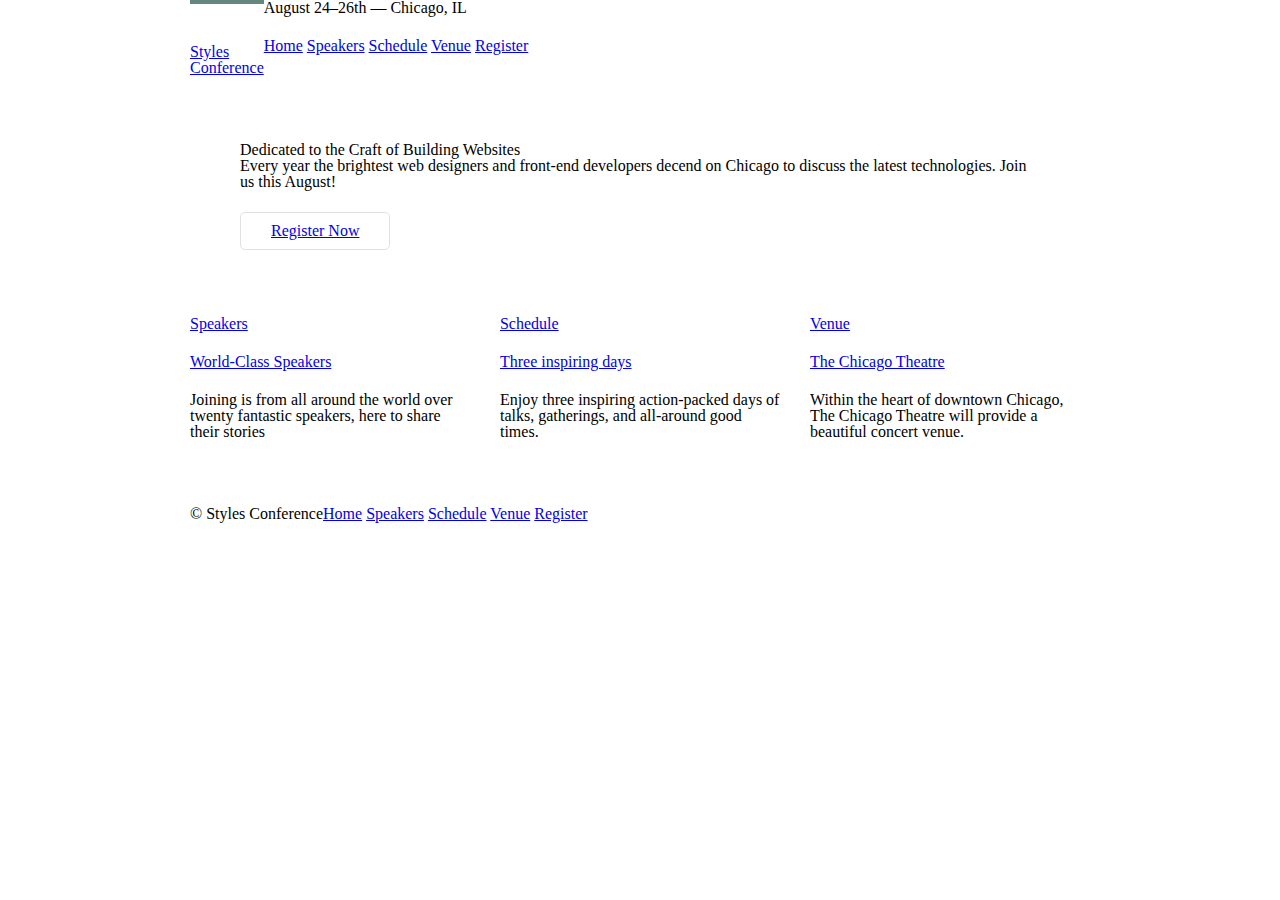
==== Class_02/styles-conference/index.html @ 97f3ac95 "1" ====
<!DOCTYPE html>
<html lang="en">

    <head>
        <meta charset="utf-8">
        <title>Styles Conference</title>
        <link rel="stylesheet" href="assets/stylesheets/main.css">
    </head>

        <body>

            <header class="container group">

                <h1 class="logo">
                    <a href="index.html">Styles <br>Conference</a>
                </h1>

                <h3>August 24&ndash;26th &mdash; Chicago, IL</h3>
                
                <nav>
                    <a href="index.html">Home</a>
                    <a href="speakers.html">Speakers</a>
                    <a href="schedule.html">Schedule</a>
                    <a href="venue.html">Venue</a>
                    <a href="register.html">Register</a>
                </nav>

            </header>

            <section class="hero container">
                <h2>Dedicated to the Craft of Building Websites</h2>
                <p>Every year the brightest web designers and front-end developers decend on Chicago to discuss the latest technologies. Join us this August!</p>
                <a class="btn btn-alt" href="register.html">Register Now</a>
            </section>

            <section class="grid">

                <!--Speakers-->

                <section class="col-1-3">
                    <a href="speakers.html">
                        <h5>Speakers</h5>
                        <h3>World-Class Speakers</h3>
                    </a>
                    <p>Joining is from all around the world over twenty fantastic speakers, here to share their stories</p>
                </section><!--
                
                Schedule
                
                --><section class="col-1-3">
                    <a href="schedule.html">
                        <h5>Schedule</h5>
                        <h3>Three inspiring days</h3>
                    </a>
                    <p>Enjoy three inspiring action-packed days of talks, gatherings, and all-around good times.</p>
                </section><!--
                
                Venue

                --><section class="col-1-3">
                    <a href="venue.html">
                        <h5>Venue</h5>
                        <h3>The Chicago Theatre</h3>
                    </a>
                    <p>Within the heart of downtown Chicago, The Chicago Theatre will provide a beautiful concert venue.</p>
                </section>

            </section>

            <footer class="primary-footer container group">

                <small>&copy; Styles Conference</small>

                <nav>
                    <a href="index.html">Home</a>
                    <a href="speakers.html">Speakers</a>
                    <a href="schedule.html">Schedule</a>
                    <a href="venue.html">Venue</a>
                    <a href="register.html">Register</a>
                </nav>
                
            </footer>
        </body>
</html>
---- Class_02/styles-conference/assets/stylesheets/main.css ----
/* http://meyerweb.com/eric/tools/css/reset/ 
   v2.0 | 20110126
   License: none (public domain)
*/

html, body, div, span, applet, object, iframe,
h1, h2, h3, h4, h5, h6, p, blockquote, pre,
a, abbr, acronym, address, big, cite, code,
del, dfn, em, img, ins, kbd, q, s, samp,
small, strike, strong, sub, sup, tt, var,
b, u, i, center,
dl, dt, dd, ol, ul, li,
fieldset, form, label, legend,
table, caption, tbody, tfoot, thead, tr, th, td,
article, aside, canvas, details, embed, 
figure, figcaption, footer, header, hgroup, 
menu, nav, output, ruby, section, summary,
time, mark, audio, video {
	margin: 0;
	padding: 0;
	border: 0;
	font-size: 100%;
	font: inherit;
	vertical-align: baseline;
}
/* HTML5 display-role reset for older browsers */
article, aside, details, figcaption, figure, 
footer, header, hgroup, menu, nav, section {
	display: block;
}
body {
	line-height: 1;
}
ol, ul {
	list-style: none;
}
blockquote, q {
	quotes: none;
}
blockquote:before, blockquote:after,
q:before, q:after {
	content: '';
	content: none;
}
table {
	border-collapse: collapse;
	border-spacing: 0;
}
/*
  ========================================
  Grid
  ========================================
*/

*,
*:before,
*:after {
  -webkit-box-sizing: border-box;
     -moz-box-sizing: border-box;
          box-sizing: border-box;
}
.container,
.grid {
  margin: 0 auto;
  width: 960px;
}
.container {
  padding-left: 30px;
  padding-right: 30px;
}

.col-1-3 {
	width: 33.33%;
}
.col-2-3 {
	width: 66.66%;
}

.col-1-3,
.col-2-3 {
  display: inline-block;
  vertical-align: top;
}
.grid,
.col-1-3,
.col-2-3 {
  padding-left: 15px;
  padding-right: 15px;
}
/*
  ========================================
  Clearfix
  ========================================
*/
.group:before,
.group:after {
  content: "";
  display: table;
}
.group:after {
  clear: both;
}
.group {
  clear: both;
  *zoom: 1;
}

/*
  ========================================
  Typography
  ========================================
*/

h1, h3, h4, h5, p {
  margin-bottom: 22px;
}

/*
  ========================================
  Buttons
  ========================================
*/

.btn {
  border-radius: 5px;
  display: inline-block;
  margin: 0;
}
.btn-alt {
  border: 1px solid #dfe2e5;
  padding: 10px 30px;
}

/*
  ========================================
  Home
  ========================================
*/

.hero {
  padding: 22px 80px 66px 80px;
}
/*
  ========================================
  Primary header
  ========================================
*/

.logo {
	border-top: 4px solid #648880;
	padding: 40px 0 22px 0;
	float: left;
}
/*
  ========================================
  Primary footer
  ========================================
*/

.primary-footer small {
	float: left;
  }
  .primary-footer {
	padding-bottom: 44px;
	padding-top: 44px;
  }
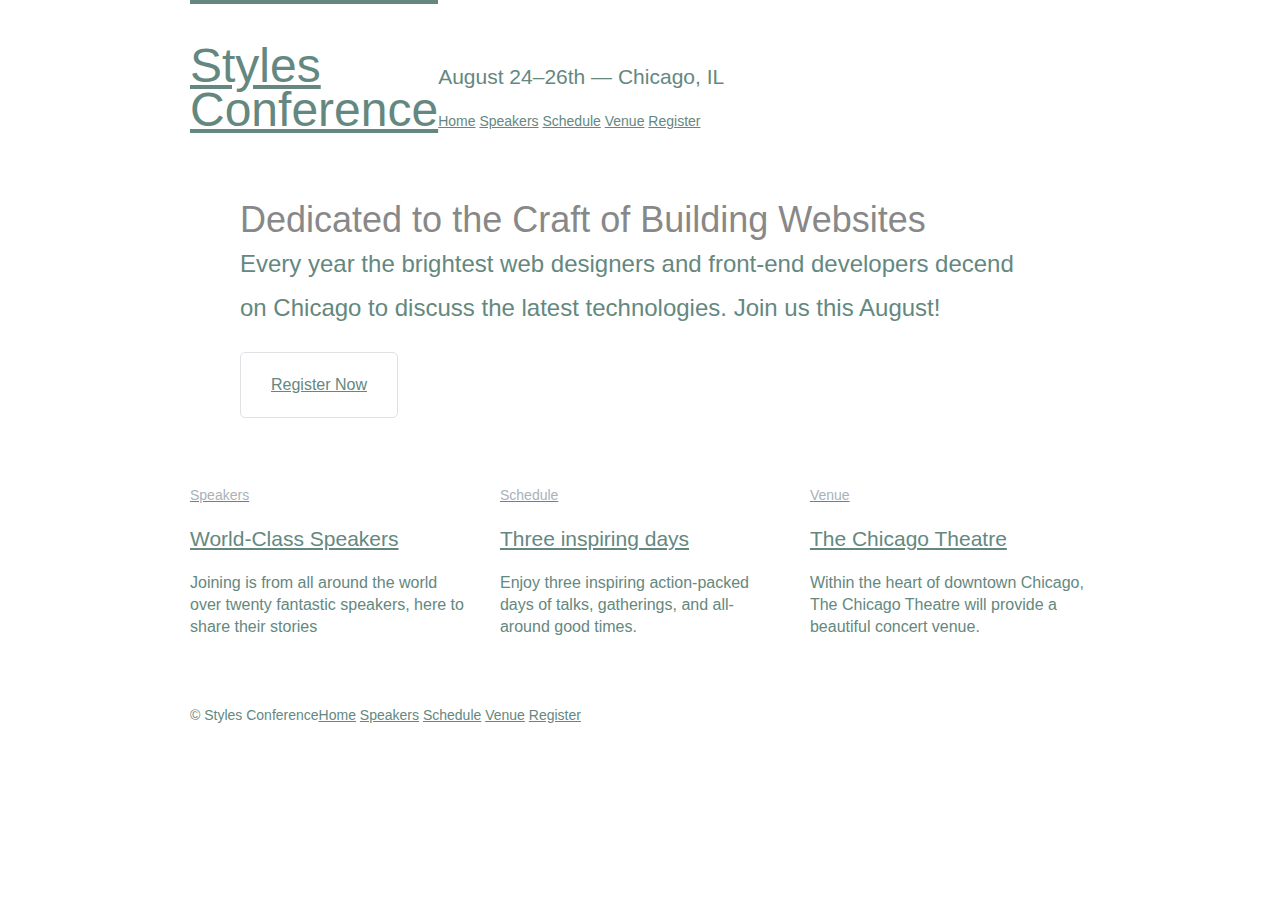
==== commit fe8ab92c: "1" ====
--- a/Class_02/styles-conference/index.html
+++ b/Class_02/styles-conference/index.html
@@ -15,9 +15,9 @@
                     <a href="index.html">Styles <br>Conference</a>
                 </h1>
 
-                <h3>August 24&ndash;26th &mdash; Chicago, IL</h3>
+                <h3 class="tagline">August 24&ndash;26th &mdash; Chicago, IL</h3>
                 
-                <nav>
+                <nav class="primary-nav">
                     <a href="index.html">Home</a>
                     <a href="speakers.html">Speakers</a>
                     <a href="schedule.html">Schedule</a>
@@ -37,7 +37,7 @@
 
                 <!--Speakers-->
 
-                <section class="col-1-3">
+                <section class="teaser col-1-3">
                     <a href="speakers.html">
                         <h5>Speakers</h5>
                         <h3>World-Class Speakers</h3>
@@ -47,7 +47,7 @@
                 
                 Schedule
                 
-                --><section class="col-1-3">
+                --><section class="teaser col-1-3">
                     <a href="schedule.html">
                         <h5>Schedule</h5>
                         <h3>Three inspiring days</h3>
@@ -57,7 +57,7 @@
                 
                 Venue
 
-                --><section class="col-1-3">
+                --><section class="teaser col-1-3">
                     <a href="venue.html">
                         <h5>Venue</h5>
                         <h3>The Chicago Theatre</h3>
--- a/Class_02/styles-conference/assets/stylesheets/main.css
+++ b/Class_02/styles-conference/assets/stylesheets/main.css
@@ -46,6 +46,17 @@
 	border-collapse: collapse;
 	border-spacing: 0;
 }
+
+/*
+  ========================================
+  Custom styles
+  ========================================
+*/
+body {
+	color: #888;
+	font: 300 16px/22px "Open Sans", "Helvetica Neue", Helvetica, Arial, sans-serif;
+  }
+
 /*
   ========================================
   Grid
@@ -113,8 +124,54 @@
 
 h1, h3, h4, h5, p {
   margin-bottom: 22px;
-}
-
+  color: #648880
+}
+
+h1 {
+	font-size: 36px;
+	line-height: 44px;
+  }
+  h2 {
+	font-size: 24px;
+	line-height: 44px;
+  }
+  h3 {
+	font-size: 21px;
+  }
+  h4 {
+	font-size: 18px;
+  }
+  h5 {
+	color: #a9b2b9;
+	font-size: 14px;
+	font-weight: 400;
+  }
+  strong {
+	font-weight: 400;
+  }
+  cite, em {
+	font-style: italic;
+  }
+  .tagline {
+	margin: 66px 0 22px 0;
+  }
+  .primary-nav {
+	font-size: 14px;
+	font-weight: 400;
+  }
+  .primary-footer {
+	color: #648880;
+	font-size: 14px;
+	padding-bottom: 44px;
+	padding-top: 44px;
+  }
+  .primary-footer small {
+	float: left;
+	font-weight: 400;
+  }
+  .teaser a:hover h3 {
+	color: #a9b2b9;
+  }
 /*
   ========================================
   Buttons
@@ -138,8 +195,15 @@
 */
 
 .hero {
-  padding: 22px 80px 66px 80px;
-}
+	line-height: 44px;
+	padding: 22px 80px 66px 80px;
+  }
+  .hero h2 {
+	font-size: 36px;
+  }
+  .hero p {
+	font-size: 24px;
+  }
 /*
   ========================================
   Primary header
@@ -148,8 +212,10 @@
 
 .logo {
 	border-top: 4px solid #648880;
-	padding: 40px 0 22px 0;
-	float: left;
+  	float: left;
+  	font-size: 48px;
+  	line-height: 44px;
+  	padding: 40px 0 22px 0;
 }
 /*
   ========================================
@@ -163,4 +229,17 @@
   .primary-footer {
 	padding-bottom: 44px;
 	padding-top: 44px;
+  }
+
+  /*
+  ========================================
+  Links
+  ========================================
+*/
+
+a:hover {
+	color: #a9b2b9;
+  }
+  a {
+	color: #648880;
   }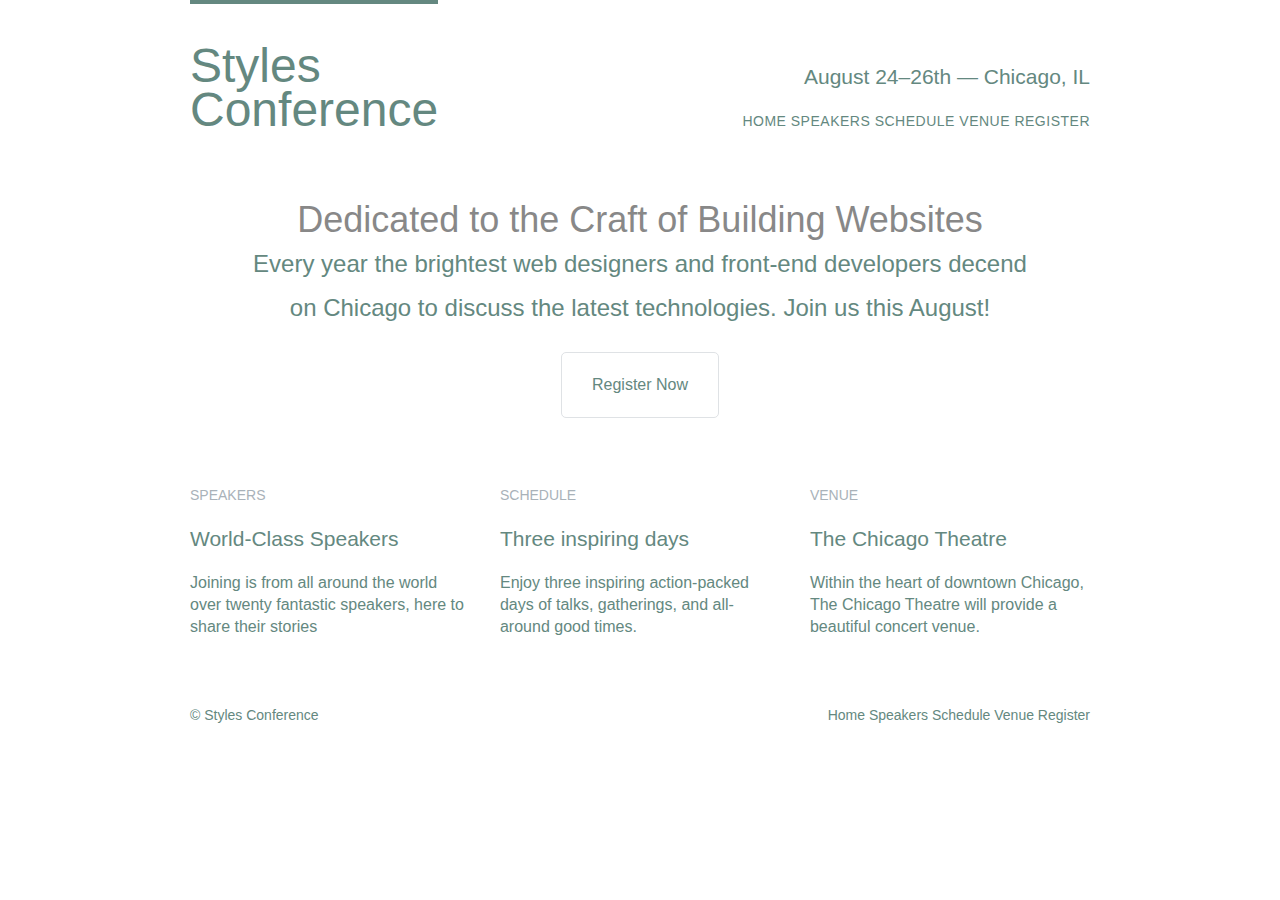
==== commit 8bc755b4: "1" ====
--- a/Class_02/styles-conference/index.html
+++ b/Class_02/styles-conference/index.html
@@ -17,7 +17,7 @@
 
                 <h3 class="tagline">August 24&ndash;26th &mdash; Chicago, IL</h3>
                 
-                <nav class="primary-nav">
+                <nav class="nav primary-nav">
                     <a href="index.html">Home</a>
                     <a href="speakers.html">Speakers</a>
                     <a href="schedule.html">Schedule</a>
@@ -71,7 +71,7 @@
 
                 <small>&copy; Styles Conference</small>
 
-                <nav>
+                <nav class="nav">
                     <a href="index.html">Home</a>
                     <a href="speakers.html">Speakers</a>
                     <a href="schedule.html">Schedule</a>
--- a/Class_02/styles-conference/assets/stylesheets/main.css
+++ b/Class_02/styles-conference/assets/stylesheets/main.css
@@ -113,7 +113,7 @@
 }
 .group {
   clear: both;
-  *zoom: 1;
+  *zoom:1;
 }
 
 /*
@@ -145,6 +145,7 @@
 	color: #a9b2b9;
 	font-size: 14px;
 	font-weight: 400;
+	text-transform: uppercase;
   }
   strong {
 	font-weight: 400;
@@ -154,10 +155,13 @@
   }
   .tagline {
 	margin: 66px 0 22px 0;
+	text-align: right;
   }
   .primary-nav {
 	font-size: 14px;
 	font-weight: 400;
+	letter-spacing: .5px;
+	text-transform: uppercase;
   }
   .primary-footer {
 	color: #648880;
@@ -197,6 +201,7 @@
 .hero {
 	line-height: 44px;
 	padding: 22px 80px 66px 80px;
+	text-align: center;
   }
   .hero h2 {
 	font-size: 36px;
@@ -237,9 +242,22 @@
   ========================================
 */
 
-a:hover {
+a {
+	color: #648880;
+	text-decoration: none;
+  }
+  a:hover {
 	color: #a9b2b9;
   }
-  a {
-	color: #648880;
+  p a {
+	border-bottom: 1px solid #dfe2e5;
+  }
+  /*
+  ========================================
+  Navigation
+  ========================================
+*/
+
+.nav {
+	text-align: right;
   }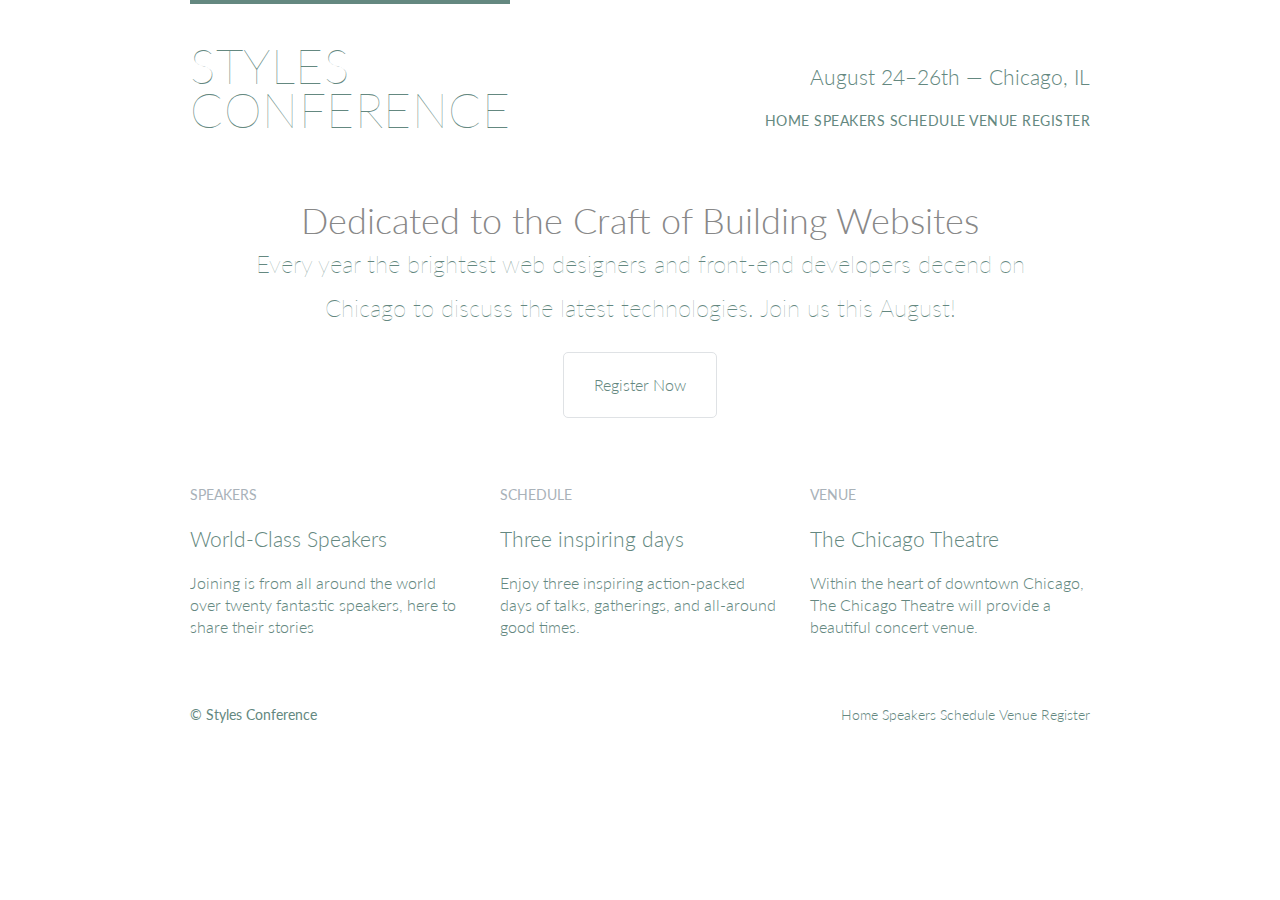
==== commit abcb880b: "1" ====
--- a/Class_02/styles-conference/index.html
+++ b/Class_02/styles-conference/index.html
@@ -1,11 +1,13 @@
 <!DOCTYPE html>
 <html lang="en">
 
-    <head>
-        <meta charset="utf-8">
-        <title>Styles Conference</title>
-        <link rel="stylesheet" href="assets/stylesheets/main.css">
-    </head>
+<head>
+    <meta charset="utf-8">
+    <title>Styles Conference</title>
+    <link rel="stylesheet" href="assets/stylesheets/main.css">
+    <link rel="stylesheet"
+    href="http://fonts.googleapis.com/css?family=Lato:100,300,400">
+  </head>
 
         <body>
 
--- a/Class_02/styles-conference/assets/stylesheets/main.css
+++ b/Class_02/styles-conference/assets/stylesheets/main.css
@@ -54,7 +54,7 @@
 */
 body {
 	color: #888;
-	font: 300 16px/22px "Open Sans", "Helvetica Neue", Helvetica, Arial, sans-serif;
+	font: 300 16px/22px "Lato", "Open Sans", "Helvetica Neue", Helvetica, Arial, sans-serif;
   }
 
 /*
@@ -208,6 +208,7 @@
   }
   .hero p {
 	font-size: 24px;
+	font-weight: 100;
   }
 /*
   ========================================
@@ -217,11 +218,14 @@
 
 .logo {
 	border-top: 4px solid #648880;
-  	float: left;
-  	font-size: 48px;
-  	line-height: 44px;
-  	padding: 40px 0 22px 0;
-}
+	float: left;
+	font-size: 48px;
+	font-weight: 100;
+	letter-spacing: .5px;
+	line-height: 44px;
+	padding: 40px 0 22px 0;
+	text-transform: uppercase;
+  }
 /*
   ========================================
   Primary footer
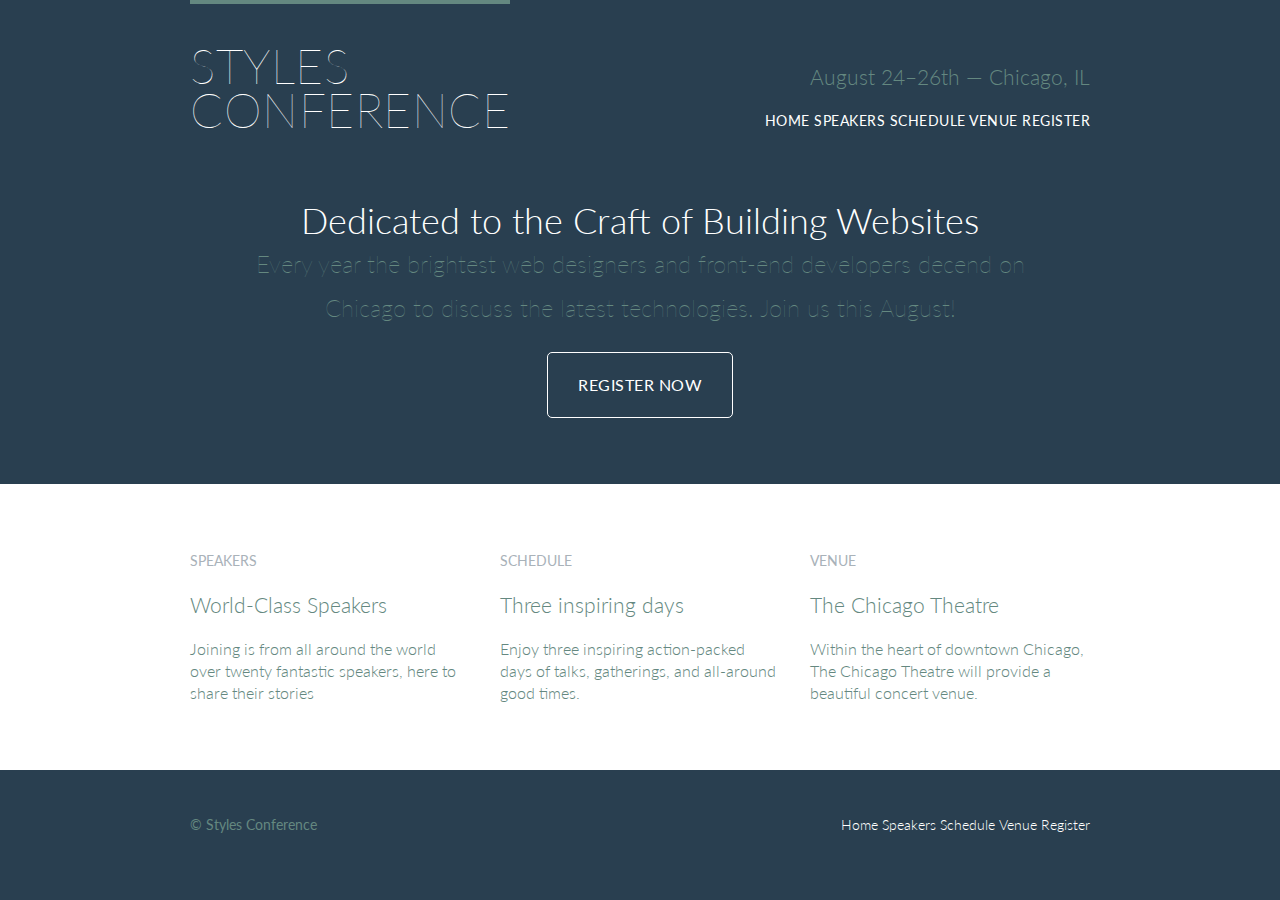
==== commit 1d3ff07a: "1" ====
--- a/Class_02/styles-conference/index.html
+++ b/Class_02/styles-conference/index.html
@@ -11,7 +11,7 @@
 
         <body>
 
-            <header class="container group">
+            <header class="primary-header container group">
 
                 <h1 class="logo">
                     <a href="index.html">Styles <br>Conference</a>
@@ -35,38 +35,41 @@
                 <a class="btn btn-alt" href="register.html">Register Now</a>
             </section>
 
-            <section class="grid">
+            <section class="row">
+                <div class="grid">
 
-                <!--Speakers-->
+                    <!--Speakers-->
 
-                <section class="teaser col-1-3">
-                    <a href="speakers.html">
-                        <h5>Speakers</h5>
-                        <h3>World-Class Speakers</h3>
-                    </a>
-                    <p>Joining is from all around the world over twenty fantastic speakers, here to share their stories</p>
-                </section><!--
-                
-                Schedule
-                
-                --><section class="teaser col-1-3">
-                    <a href="schedule.html">
-                        <h5>Schedule</h5>
-                        <h3>Three inspiring days</h3>
-                    </a>
-                    <p>Enjoy three inspiring action-packed days of talks, gatherings, and all-around good times.</p>
-                </section><!--
-                
-                Venue
+                    <section class="teaser col-1-3">
+                        <a href="speakers.html">
+                            <h5>Speakers</h5>
+                            <h3>World-Class Speakers</h3>
+                        </a>
+                        <p>Joining is from all around the world over twenty fantastic speakers, here to share their stories</p>
+                    </section><!--
+                    
+                    Schedule
+                    
+                    --><section class="teaser col-1-3">
+                        <a href="schedule.html">
+                            <h5>Schedule</h5>
+                            <h3>Three inspiring days</h3>
+                        </a>
+                        <p>Enjoy three inspiring action-packed days of talks, gatherings, and all-around good times.</p>
+                    </section><!--
+                    
+                    Venue
 
-                --><section class="teaser col-1-3">
-                    <a href="venue.html">
-                        <h5>Venue</h5>
-                        <h3>The Chicago Theatre</h3>
-                    </a>
-                    <p>Within the heart of downtown Chicago, The Chicago Theatre will provide a beautiful concert venue.</p>
-                </section>
+                    --><section class="teaser col-1-3">
+                        <a href="venue.html">
+                            <h5>Venue</h5>
+                            <h3>The Chicago Theatre</h3>
+                        </a>
+                        <p>Within the heart of downtown Chicago, The Chicago Theatre will provide a beautiful concert venue.</p>
+                    </section>
 
+                </div>
+            
             </section>
 
             <footer class="primary-footer container group">
--- a/Class_02/styles-conference/assets/stylesheets/main.css
+++ b/Class_02/styles-conference/assets/stylesheets/main.css
@@ -49,10 +49,23 @@
 
 /*
   ========================================
+  Rows
+  ========================================
+*/
+
+.row {
+	background: #fff;
+	min-width: 960px;
+	padding: 66px 0 44px 0;
+  }
+  
+/*
+  ========================================
   Custom styles
   ========================================
 */
 body {
+	background: #293f50;
 	color: #888;
 	font: 300 16px/22px "Lato", "Open Sans", "Helvetica Neue", Helvetica, Arial, sans-serif;
   }
@@ -183,13 +196,22 @@
 */
 
 .btn {
-  border-radius: 5px;
-  display: inline-block;
-  margin: 0;
+	border-radius: 5px;
+	color: #fff;
+	cursor: pointer;
+	display: inline-block;
+	font-weight: 400;
+	letter-spacing: .5px;
+	margin: 0;
+	text-transform: uppercase;
 }
 .btn-alt {
-  border: 1px solid #dfe2e5;
-  padding: 10px 30px;
+	border: 1px solid #fff;
+	padding: 10px 30px;
+}
+.btn-alt:hover {
+	background: #fff;
+	color: #648880;
 }
 
 /*
@@ -199,6 +221,7 @@
 */
 
 .hero {
+	color: #fff;
 	line-height: 44px;
 	padding: 22px 80px 66px 80px;
 	text-align: center;
@@ -256,6 +279,15 @@
   p a {
 	border-bottom: 1px solid #dfe2e5;
   }
+
+.primary-header a,
+.primary-footer a {
+  color: #fff;
+}
+.primary-header a:hover,
+.primary-footer a:hover {
+  color: #648880;
+}
   /*
   ========================================
   Navigation
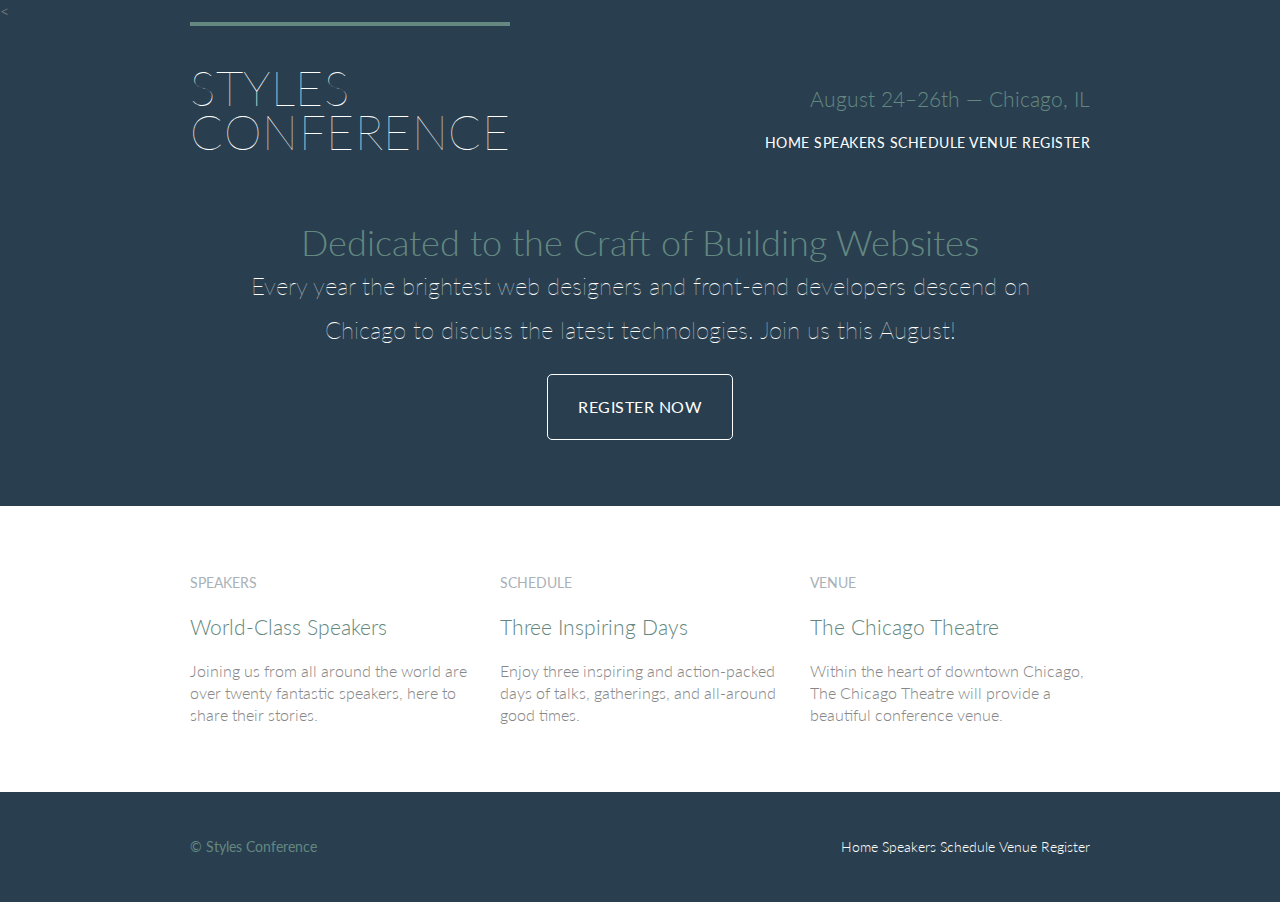
==== commit 68f406d4: "1" ====
--- a/Class_02/styles-conference/index.html
+++ b/Class_02/styles-conference/index.html
@@ -1,89 +1,100 @@
-<!DOCTYPE html>
+<<!DOCTYPE html>
 <html lang="en">
 
-<head>
+  <head>
     <meta charset="utf-8">
     <title>Styles Conference</title>
     <link rel="stylesheet" href="assets/stylesheets/main.css">
-    <link rel="stylesheet"
-    href="http://fonts.googleapis.com/css?family=Lato:100,300,400">
+    <link rel="stylesheet" href="http://fonts.googleapis.com/css?family=Lato:100,300,400">
   </head>
 
-        <body>
+  <body>
 
-            <header class="primary-header container group">
+    <!-- Header -->
 
-                <h1 class="logo">
-                    <a href="index.html">Styles <br>Conference</a>
-                </h1>
+    <header class="primary-header container group">
 
-                <h3 class="tagline">August 24&ndash;26th &mdash; Chicago, IL</h3>
-                
-                <nav class="nav primary-nav">
-                    <a href="index.html">Home</a>
-                    <a href="speakers.html">Speakers</a>
-                    <a href="schedule.html">Schedule</a>
-                    <a href="venue.html">Venue</a>
-                    <a href="register.html">Register</a>
-                </nav>
+      <h1 class="logo">
+        <a href="index.html">Styles <br> Conference</a>
+      </h1>
 
-            </header>
+      <h3 class="tagline">August 24&ndash;26th &mdash; Chicago, IL</h3>
 
-            <section class="hero container">
-                <h2>Dedicated to the Craft of Building Websites</h2>
-                <p>Every year the brightest web designers and front-end developers decend on Chicago to discuss the latest technologies. Join us this August!</p>
-                <a class="btn btn-alt" href="register.html">Register Now</a>
-            </section>
+      <nav class="nav primary-nav">
+        <a href="index.html">Home</a>
+        <a href="speakers.html">Speakers</a>
+        <a href="schedule.html">Schedule</a>
+        <a href="venue.html">Venue</a>
+        <a href="register.html">Register</a>
+      </nav>
 
-            <section class="row">
-                <div class="grid">
+    </header>
 
-                    <!--Speakers-->
+    <!-- Hero -->
 
-                    <section class="teaser col-1-3">
-                        <a href="speakers.html">
-                            <h5>Speakers</h5>
-                            <h3>World-Class Speakers</h3>
-                        </a>
-                        <p>Joining is from all around the world over twenty fantastic speakers, here to share their stories</p>
-                    </section><!--
-                    
-                    Schedule
-                    
-                    --><section class="teaser col-1-3">
-                        <a href="schedule.html">
-                            <h5>Schedule</h5>
-                            <h3>Three inspiring days</h3>
-                        </a>
-                        <p>Enjoy three inspiring action-packed days of talks, gatherings, and all-around good times.</p>
-                    </section><!--
-                    
-                    Venue
+    <section class="hero container">
 
-                    --><section class="teaser col-1-3">
-                        <a href="venue.html">
-                            <h5>Venue</h5>
-                            <h3>The Chicago Theatre</h3>
-                        </a>
-                        <p>Within the heart of downtown Chicago, The Chicago Theatre will provide a beautiful concert venue.</p>
-                    </section>
+      <h2>Dedicated to the Craft of Building Websites</h2>
 
-                </div>
-            
-            </section>
+      <p>Every year the brightest web designers and front-end developers descend on Chicago to discuss the latest technologies. Join us this August!</p>
 
-            <footer class="primary-footer container group">
+      <a class="btn btn-alt" href="register.html">Register Now</a>
 
-                <small>&copy; Styles Conference</small>
+    </section>
 
-                <nav class="nav">
-                    <a href="index.html">Home</a>
-                    <a href="speakers.html">Speakers</a>
-                    <a href="schedule.html">Schedule</a>
-                    <a href="venue.html">Venue</a>
-                    <a href="register.html">Register</a>
-                </nav>
-                
-            </footer>
-        </body>
+    <!-- Teasers -->
+
+    <section class="row">
+      <div class="grid">
+
+        <!-- Speakers -->
+
+        <section class="teaser col-1-3">
+          <a href="speakers.html">
+            <h5>Speakers</h5>
+            <h3>World-Class Speakers</h3>
+          </a>
+          <p>Joining us from all around the world are over twenty fantastic speakers, here to share their stories.</p>
+        </section><!--
+
+        Schedule
+
+        --><section class="teaser col-1-3">
+          <a href="schedule.html">
+            <h5>Schedule</h5>
+            <h3>Three Inspiring Days</h3>
+          </a>
+          <p>Enjoy three inspiring and action-packed days of talks, gatherings, and all-around good times.</p>
+        </section><!--
+
+        Venue
+
+        --><section class="teaser col-1-3">
+          <a href="venue.html">
+            <h5>Venue</h5>
+            <h3>The Chicago Theatre</h3>
+          </a>
+          <p>Within the heart of downtown Chicago, The Chicago Theatre will provide a beautiful conference venue.</p>
+        </section>
+
+      </div>
+    </section>
+
+    <!-- Footer -->
+
+    <footer class="primary-footer container group">
+
+      <small>&copy; Styles Conference</small>
+
+      <nav class="nav">
+        <a href="index.html">Home</a>
+        <a href="speakers.html">Speakers</a>
+        <a href="schedule.html">Schedule</a>
+        <a href="venue.html">Venue</a>
+        <a href="register.html">Register</a>
+      </nav>
+
+    </footer>
+
+  </body>
 </html>--- a/Class_02/styles-conference/assets/stylesheets/main.css
+++ b/Class_02/styles-conference/assets/stylesheets/main.css
@@ -1,4 +1,4 @@
-/* http://meyerweb.com/eric/tools/css/reset/ 
+/* http://meyerweb.com/eric/tools/css/reset/
    v2.0 | 20110126
    License: none (public domain)
 */
@@ -12,63 +12,52 @@
 dl, dt, dd, ol, ul, li,
 fieldset, form, label, legend,
 table, caption, tbody, tfoot, thead, tr, th, td,
-article, aside, canvas, details, embed, 
-figure, figcaption, footer, header, hgroup, 
+article, aside, canvas, details, embed,
+figure, figcaption, footer, header, hgroup,
 menu, nav, output, ruby, section, summary,
 time, mark, audio, video {
-	margin: 0;
-	padding: 0;
-	border: 0;
-	font-size: 100%;
-	font: inherit;
-	vertical-align: baseline;
+  margin: 0;
+  padding: 0;
+  border: 0;
+  font-size: 100%;
+  font: inherit;
+  vertical-align: baseline;
 }
 /* HTML5 display-role reset for older browsers */
-article, aside, details, figcaption, figure, 
+article, aside, details, figcaption, figure,
 footer, header, hgroup, menu, nav, section {
-	display: block;
+  display: block;
 }
 body {
-	line-height: 1;
+  line-height: 1;
 }
 ol, ul {
-	list-style: none;
+  list-style: none;
 }
 blockquote, q {
-	quotes: none;
+  quotes: none;
 }
 blockquote:before, blockquote:after,
 q:before, q:after {
-	content: '';
-	content: none;
+  content: '';
+  content: none;
 }
 table {
-	border-collapse: collapse;
-	border-spacing: 0;
-}
-
-/*
-  ========================================
-  Rows
-  ========================================
-*/
-
-.row {
-	background: #fff;
-	min-width: 960px;
-	padding: 66px 0 44px 0;
-  }
-  
+  border-collapse: collapse;
+  border-spacing: 0;
+}
+
 /*
   ========================================
   Custom styles
   ========================================
 */
+
 body {
-	background: #293f50;
-	color: #888;
-	font: 300 16px/22px "Lato", "Open Sans", "Helvetica Neue", Helvetica, Arial, sans-serif;
-  }
+  background: #293f50;
+  color: #888;
+  font: 300 16px/22px "Lato", "Open Sans", "Helvetica Neue", Helvetica, Arial, sans-serif;
+}
 
 /*
   ========================================
@@ -92,30 +81,30 @@
   padding-left: 30px;
   padding-right: 30px;
 }
-
-.col-1-3 {
-	width: 33.33%;
-}
-.col-2-3 {
-	width: 66.66%;
-}
-
-.col-1-3,
-.col-2-3 {
-  display: inline-block;
-  vertical-align: top;
-}
 .grid,
 .col-1-3,
 .col-2-3 {
   padding-left: 15px;
   padding-right: 15px;
 }
+.col-1-3,
+.col-2-3  {
+  display: inline-block;
+  vertical-align: top;
+}
+.col-1-3 {
+  width: 33.33%;
+}
+.col-2-3 {
+  width: 66.66%;
+}
+
 /*
   ========================================
   Clearfix
   ========================================
 */
+
 .group:before,
 .group:after {
   content: "";
@@ -126,7 +115,29 @@
 }
 .group {
   clear: both;
-  *zoom:1;
+  *zoom: 1;
+}
+
+/*
+  ========================================
+  Rows
+  ========================================
+*/
+
+.row,
+.row-alt {
+  min-width: 960px;
+}
+.row {
+  background: #fff;
+  padding: 66px 0 44px 0;
+}
+.row-alt {
+  background: #cbe2c1;
+  background: -webkit-linear-gradient(to right, #a1d3b0, #f6f1d3);
+  background:    -moz-linear-gradient(to right, #a1d3b0, #f6f1d3);
+  background:         linear-gradient(to right, #a1d3b0, #f6f1d3);
+  padding: 44px 0 22px 0;
 }
 
 /*
@@ -135,151 +146,70 @@
   ========================================
 */
 
+h1, h2, h3, h4 {
+  color: #648880;
+}
 h1, h3, h4, h5, p {
   margin-bottom: 22px;
-  color: #648880
-}
-
+}
 h1 {
-	font-size: 36px;
-	line-height: 44px;
-  }
-  h2 {
-	font-size: 24px;
-	line-height: 44px;
-  }
-  h3 {
-	font-size: 21px;
-  }
-  h4 {
-	font-size: 18px;
-  }
-  h5 {
-	color: #a9b2b9;
-	font-size: 14px;
-	font-weight: 400;
-	text-transform: uppercase;
-  }
-  strong {
-	font-weight: 400;
-  }
-  cite, em {
-	font-style: italic;
-  }
-  .tagline {
-	margin: 66px 0 22px 0;
-	text-align: right;
-  }
-  .primary-nav {
-	font-size: 14px;
-	font-weight: 400;
-	letter-spacing: .5px;
-	text-transform: uppercase;
-  }
-  .primary-footer {
-	color: #648880;
-	font-size: 14px;
-	padding-bottom: 44px;
-	padding-top: 44px;
-  }
-  .primary-footer small {
-	float: left;
-	font-weight: 400;
-  }
-  .teaser a:hover h3 {
-	color: #a9b2b9;
-  }
-/*
-  ========================================
-  Buttons
-  ========================================
-*/
-
-.btn {
-	border-radius: 5px;
-	color: #fff;
-	cursor: pointer;
-	display: inline-block;
-	font-weight: 400;
-	letter-spacing: .5px;
-	margin: 0;
-	text-transform: uppercase;
-}
-.btn-alt {
-	border: 1px solid #fff;
-	padding: 10px 30px;
-}
-.btn-alt:hover {
-	background: #fff;
-	color: #648880;
-}
-
-/*
-  ========================================
-  Home
-  ========================================
-*/
-
-.hero {
-	color: #fff;
-	line-height: 44px;
-	padding: 22px 80px 66px 80px;
-	text-align: center;
-  }
-  .hero h2 {
-	font-size: 36px;
-  }
-  .hero p {
-	font-size: 24px;
-	font-weight: 100;
-  }
-/*
-  ========================================
-  Primary header
-  ========================================
-*/
-
-.logo {
-	border-top: 4px solid #648880;
-	float: left;
-	font-size: 48px;
-	font-weight: 100;
-	letter-spacing: .5px;
-	line-height: 44px;
-	padding: 40px 0 22px 0;
-	text-transform: uppercase;
-  }
-/*
-  ========================================
-  Primary footer
-  ========================================
-*/
-
-.primary-footer small {
-	float: left;
-  }
-  .primary-footer {
-	padding-bottom: 44px;
-	padding-top: 44px;
-  }
-
-  /*
+  font-size: 36px;
+  line-height: 44px;
+}
+h2 {
+  font-size: 24px;
+  line-height: 44px;
+}
+h3 {
+  font-size: 21px;
+}
+h4 {
+  font-size: 18px;
+}
+h5 {
+  color: #a9b2b9;
+  font-size: 14px;
+  font-weight: 400;
+  text-transform: uppercase;
+}
+strong {
+  font-weight: 400;
+}
+cite,
+em {
+  font-style: italic;
+}
+
+/*
+  ========================================
+  Leads
+  ========================================
+*/
+
+.lead {
+  text-align: center;
+}
+.lead p {
+  font-size: 21px;
+  line-height: 33px;
+}
+
+/*
   ========================================
   Links
   ========================================
 */
 
 a {
-	color: #648880;
-	text-decoration: none;
-  }
-  a:hover {
-	color: #a9b2b9;
-  }
-  p a {
-	border-bottom: 1px solid #dfe2e5;
-  }
-
+  color: #648880;
+  text-decoration: none;
+}
+a:hover {
+  color: #a9b2b9;
+}
+p a {
+  border-bottom: 1px solid #dfe2e5;
+}
 .primary-header a,
 .primary-footer a {
   color: #fff;
@@ -288,12 +218,105 @@
 .primary-footer a:hover {
   color: #648880;
 }
-  /*
+
+/*
+  ========================================
+  Buttons
+  ========================================
+*/
+
+.btn {
+  border-radius: 5px;
+  color: #fff;
+  cursor: pointer;
+  display: inline-block;
+  font-weight: 400;
+  letter-spacing: .5px;
+  margin: 0;
+  text-transform: uppercase;
+}
+.btn-alt {
+  border: 1px solid #fff;
+  padding: 10px 30px;
+}
+.btn-alt:hover {
+  background: #fff;
+  color: #648880;
+}
+
+/*
+  ========================================
+  Primary header
+  ========================================
+*/
+
+.logo {
+  border-top: 4px solid #648880;
+  float: left;
+  font-size: 48px;
+  font-weight: 100;
+  letter-spacing: .5px;
+  line-height: 44px;
+  padding: 40px 0 22px 0;
+  text-transform: uppercase;
+}
+.tagline {
+  margin: 66px 0 22px 0;
+  text-align: right;
+}
+.primary-nav {
+  font-size: 14px;
+  font-weight: 400;
+  letter-spacing: .5px;
+  text-transform: uppercase;
+}
+
+/*
+  ========================================
+  Primary footer
+  ========================================
+*/
+
+.primary-footer {
+  color: #648880;
+  font-size: 14px;
+  padding-bottom: 44px;
+  padding-top: 44px;
+}
+.primary-footer small {
+  float: left;
+  font-weight: 400;
+}
+
+/*
   ========================================
   Navigation
   ========================================
 */
 
 .nav {
-	text-align: right;
-  }+  text-align: right;
+}
+
+/*
+  ========================================
+  Home
+  ========================================
+*/
+
+.hero {
+  color: #fff;
+  line-height: 44px;
+  padding: 22px 80px 66px 80px;
+  text-align: center;
+}
+.hero h2 {
+  font-size: 36px;
+}
+.hero p {
+  font-size: 24px;
+  font-weight: 100;
+}
+.teaser a:hover h3 {
+  color: #a9b2b9;
+}
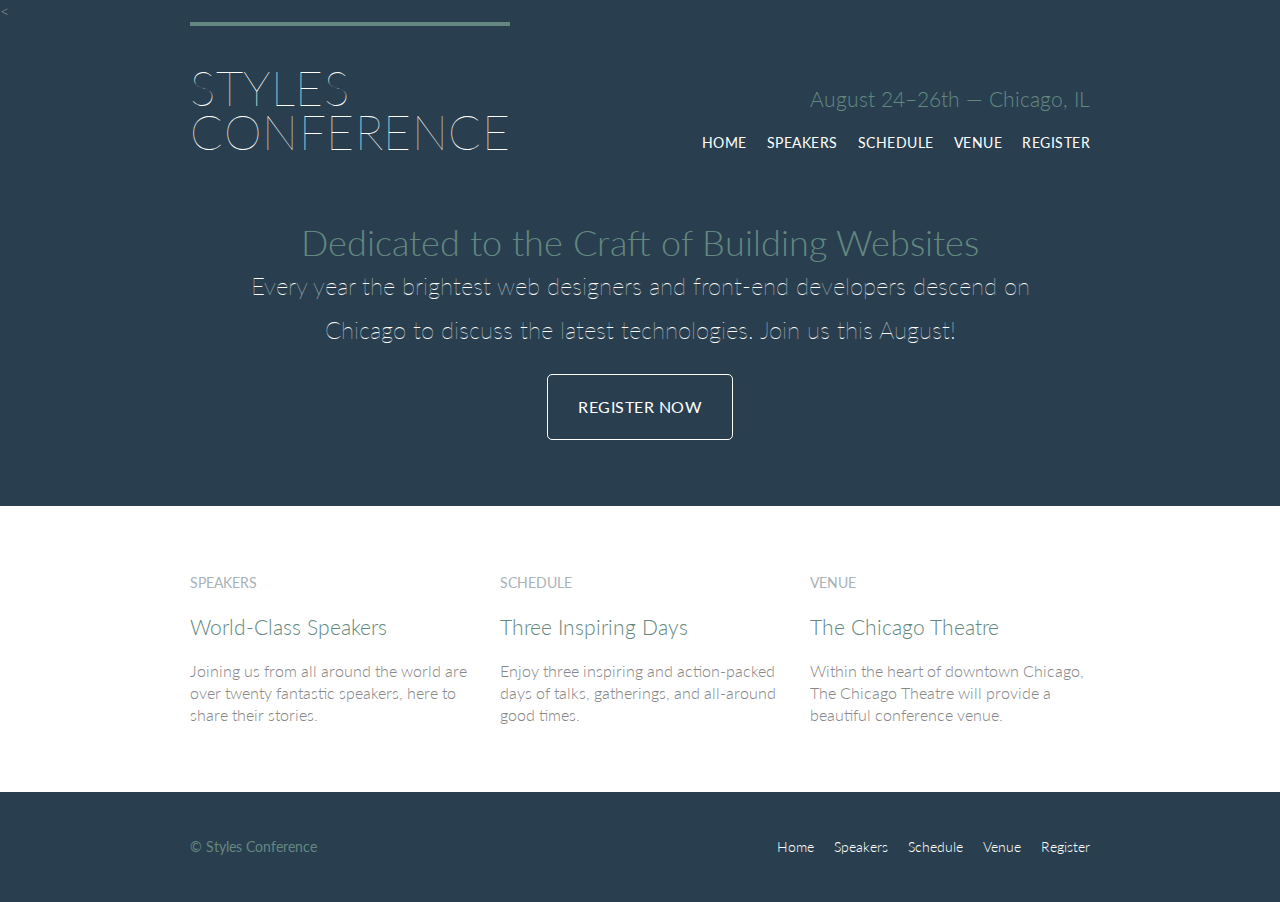
==== commit c5aba420: "1" ====
--- a/Class_02/styles-conference/index.html
+++ b/Class_02/styles-conference/index.html
@@ -21,11 +21,13 @@
       <h3 class="tagline">August 24&ndash;26th &mdash; Chicago, IL</h3>
 
       <nav class="nav primary-nav">
-        <a href="index.html">Home</a>
-        <a href="speakers.html">Speakers</a>
-        <a href="schedule.html">Schedule</a>
-        <a href="venue.html">Venue</a>
-        <a href="register.html">Register</a>
+        <ul>
+          <li><a href="index.html">Home</a></li><!--
+          --><li><a href="speakers.html">Speakers</a></li><!--
+          --><li><a href="schedule.html">Schedule</a></li><!--
+          --><li><a href="venue.html">Venue</a></li><!--
+          --><li><a href="register.html">Register</a></li>
+        </ul>
       </nav>
 
     </header>
@@ -87,11 +89,13 @@
       <small>&copy; Styles Conference</small>
 
       <nav class="nav">
-        <a href="index.html">Home</a>
-        <a href="speakers.html">Speakers</a>
-        <a href="schedule.html">Schedule</a>
-        <a href="venue.html">Venue</a>
-        <a href="register.html">Register</a>
+        <ul>
+          <li><a href="index.html">Home</a></li><!--
+          --><li><a href="speakers.html">Speakers</a></li><!--
+          --><li><a href="schedule.html">Schedule</a></li><!--
+          --><li><a href="venue.html">Venue</a></li><!--
+          --><li><a href="register.html">Register</a></li>
+        </ul>
       </nav>
 
     </footer>
--- a/Class_02/styles-conference/assets/stylesheets/main.css
+++ b/Class_02/styles-conference/assets/stylesheets/main.css
@@ -298,6 +298,15 @@
   text-align: right;
 }
 
+.nav li {
+	display: inline-block;
+	margin: 0 10px;
+	vertical-align: top;
+  }
+  .nav li:last-child {
+	margin-right: 0;
+  }
+
 /*
   ========================================
   Home
@@ -320,3 +329,17 @@
 .teaser a:hover h3 {
   color: #a9b2b9;
 }
+
+/*
+  ========================================
+  Speakers
+  ========================================
+*/
+  
+.speaker-info {
+	border: 1px solid #dfe2e5;
+	border-radius: 5px;
+	margin-top: 88px;
+	padding: 22px 0;
+	text-align: center;
+  }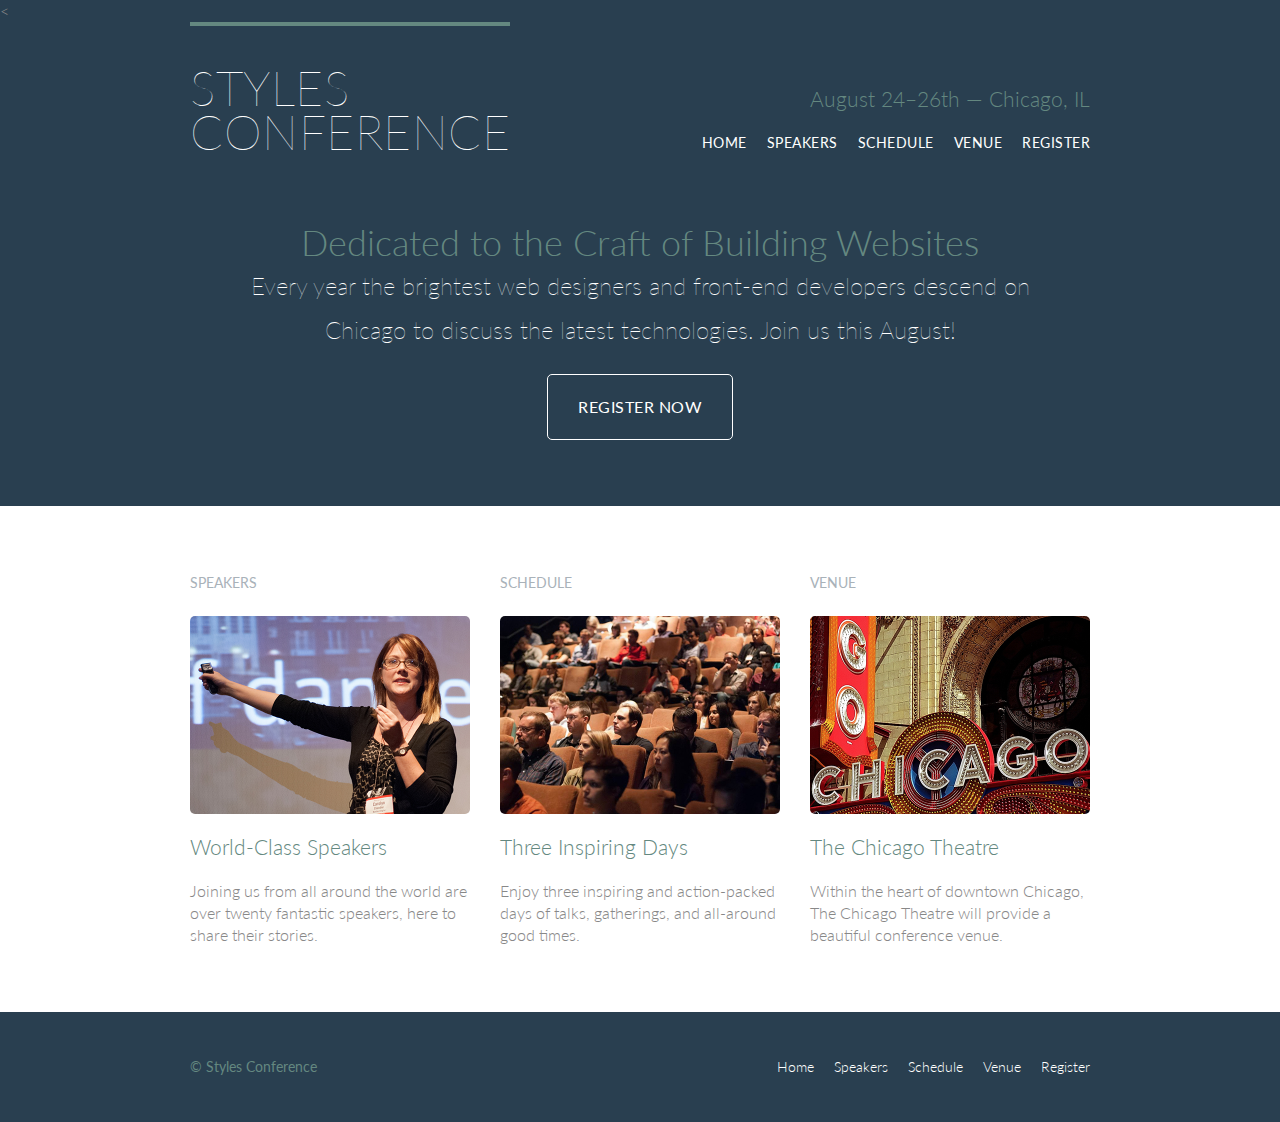
==== commit 05e46127: "1" ====
--- a/Class_02/styles-conference/index.html
+++ b/Class_02/styles-conference/index.html
@@ -52,8 +52,9 @@
         <!-- Speakers -->
 
         <section class="teaser col-1-3">
-          <a href="speakers.html">
             <h5>Speakers</h5>
+            <a href="speakers.html">
+            <img src="assets/images/home/speakers.jpg" alt="Professional Speaker">
             <h3>World-Class Speakers</h3>
           </a>
           <p>Joining us from all around the world are over twenty fantastic speakers, here to share their stories.</p>
@@ -62,8 +63,9 @@
         Schedule
 
         --><section class="teaser col-1-3">
-          <a href="schedule.html">
             <h5>Schedule</h5>
+            <a href="schedule.html">
+            <img src="assets/images/home/schedule.jpg" alt="Schedule">
             <h3>Three Inspiring Days</h3>
           </a>
           <p>Enjoy three inspiring and action-packed days of talks, gatherings, and all-around good times.</p>
@@ -72,8 +74,9 @@
         Venue
 
         --><section class="teaser col-1-3">
-          <a href="venue.html">
             <h5>Venue</h5>
+            <a href="venue.html">
+            <img src="assets/images/home/venue.jpg" alt="Venue">
             <h3>The Chicago Theatre</h3>
           </a>
           <p>Within the heart of downtown Chicago, The Chicago Theatre will provide a beautiful conference venue.</p>
--- a/Class_02/styles-conference/assets/stylesheets/main.css
+++ b/Class_02/styles-conference/assets/stylesheets/main.css
@@ -342,4 +342,24 @@
 	margin-top: 88px;
 	padding: 22px 0;
 	text-align: center;
+  }
+.speaker {
+	margin-bottom: 44px;
+  }
+/*
+  ========================================
+  Images
+  ========================================
+*/
+.teaser img {
+	border-radius: 5px;
+	display: block;
+	margin-bottom: 22px;
+	max-width: 100%
+  }
+  .speaker-info img {
+	border-radius: 50%;
+	height: 130px;
+	margin: -66px 0 22px 0;
+	vertical-align: top;
   }